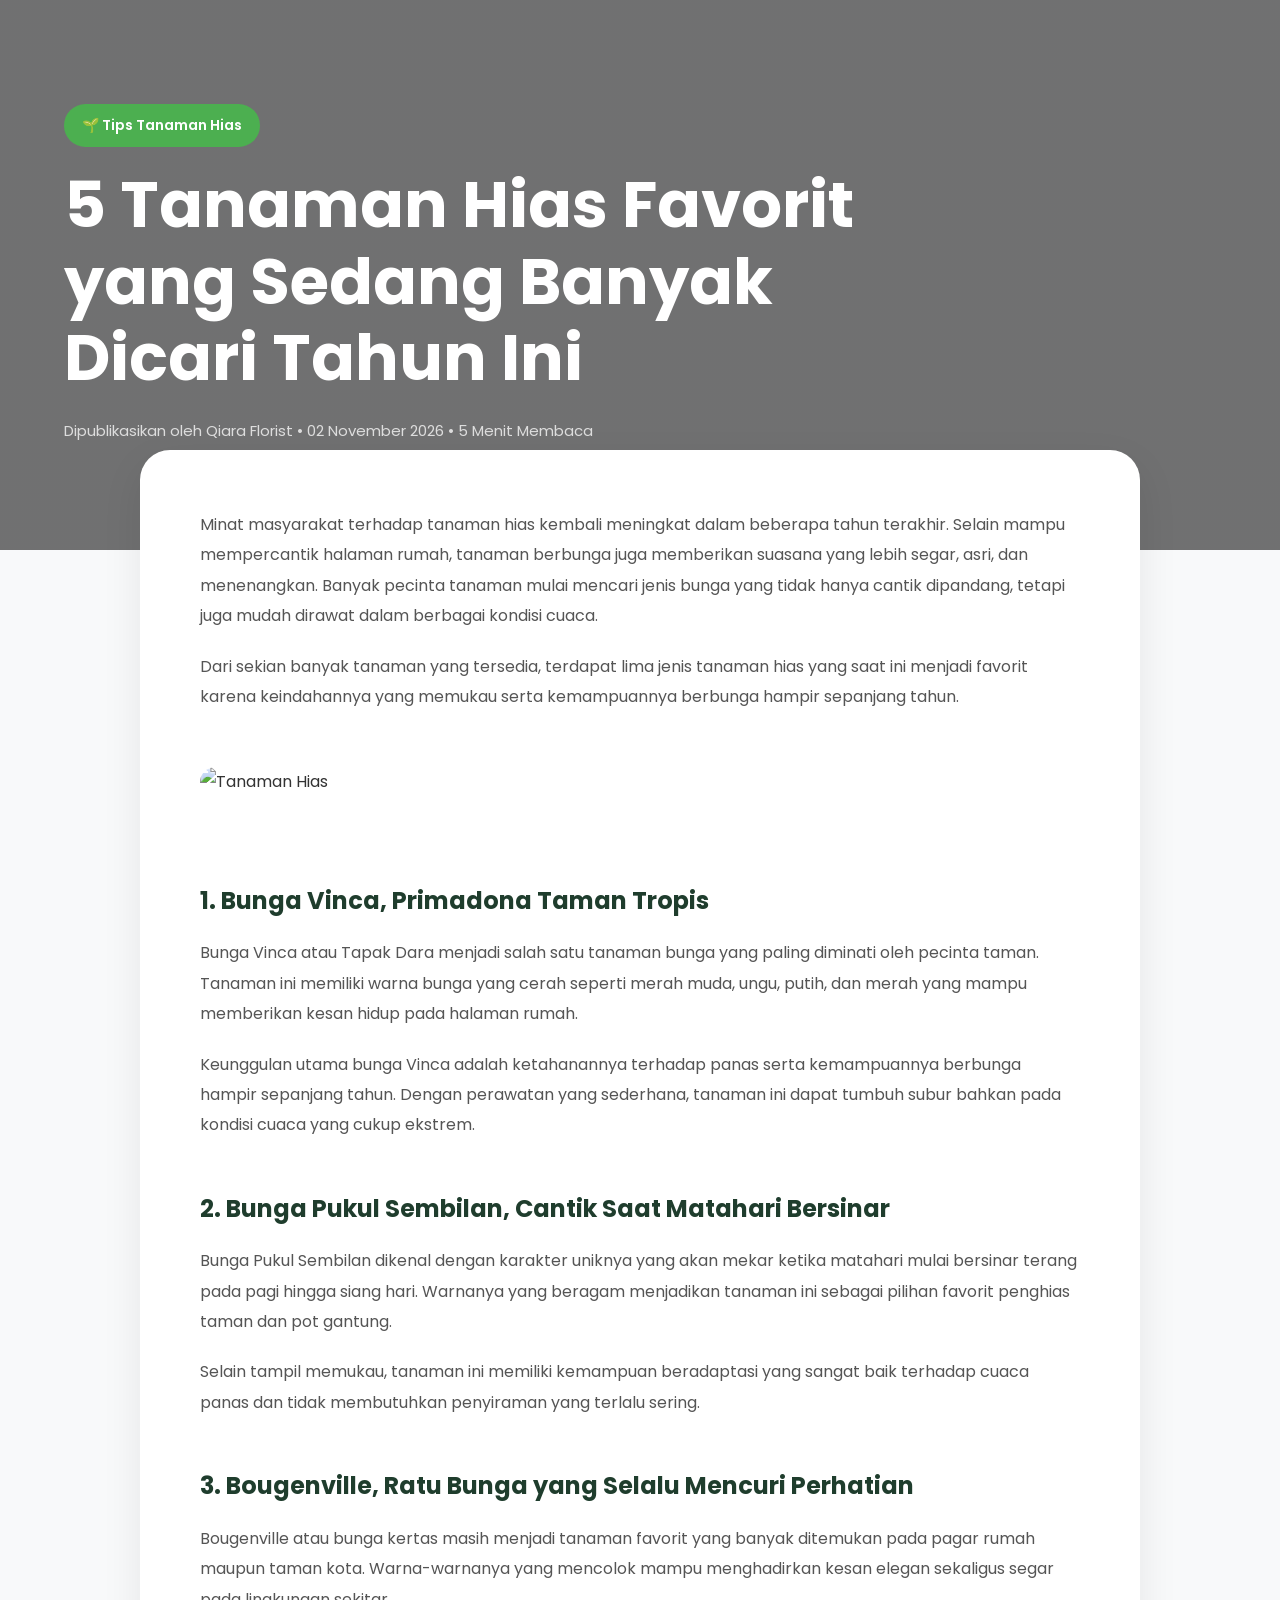
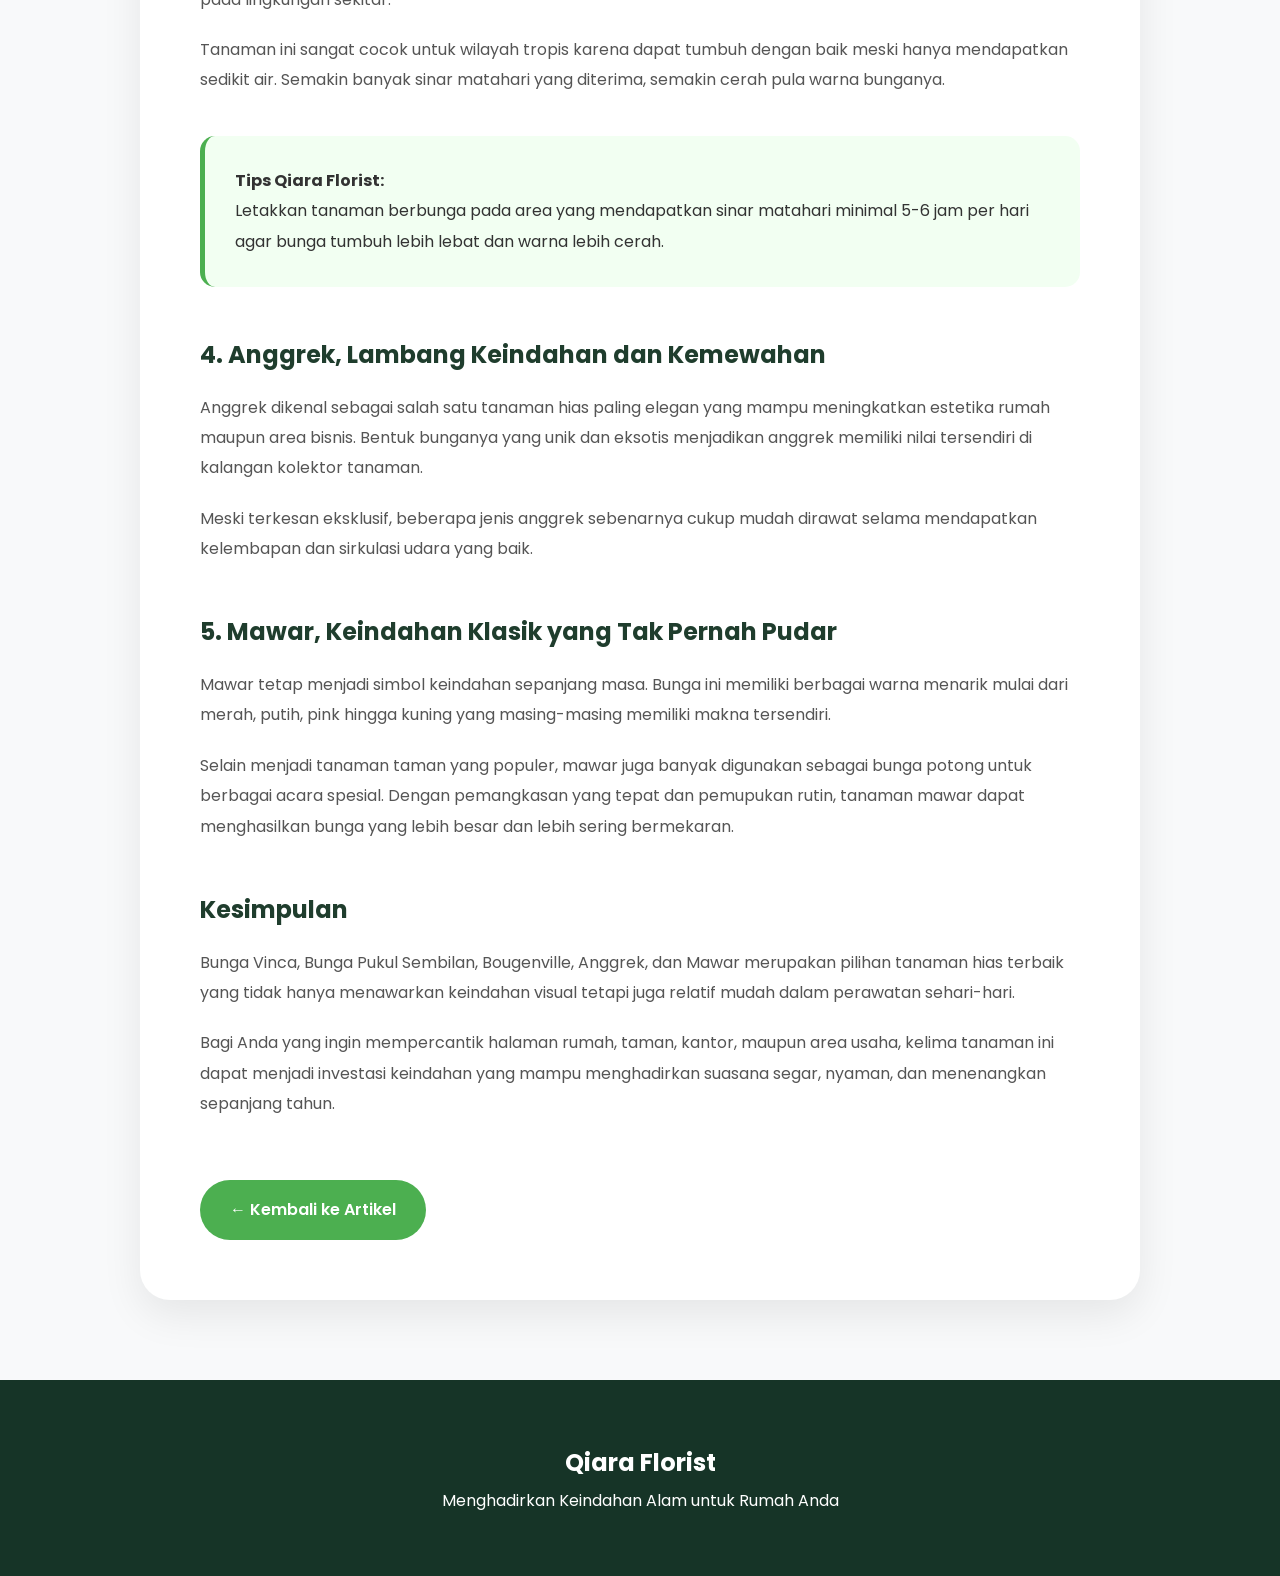
==== blog-1.html @ 611d9f4c "blog" ====
<!DOCTYPE html>
<html lang="id">
<head>
<meta charset="UTF-8">
<meta name="viewport" content="width=device-width, initial-scale=1.0">

<title>5 Tanaman Hias Favorit yang Sedang Banyak Dicari Tahun Ini | Qiara Florist</title>

<link href="https://fonts.googleapis.com/css2?family=Poppins:wght@300;400;500;600;700;800&display=swap" rel="stylesheet">

<style>

*{
    margin:0;
    padding:0;
    box-sizing:border-box;
    font-family:'Poppins',sans-serif;
}

body{
    background:#f8f9fa;
    color:#333;
    line-height:1.9;
}

a{
    text-decoration:none;
}

.article-header{
    height:550px;
    background:
    linear-gradient(
    rgba(0,0,0,.55),
    rgba(0,0,0,.55)
    ),
    url('https://images.unsplash.com/photo-1416879595882-3373a0480b5b?q=80&w=1800');
    background-size:cover;
    background-position:center;
    display:flex;
    align-items:center;
}

.header-content{
    width:90%;
    max-width:1200px;
    margin:auto;
    color:#fff;
}

.badge{
    display:inline-block;
    background:#4CAF50;
    padding:8px 18px;
    border-radius:40px;
    font-size:14px;
    margin-bottom:20px;
    font-weight:600;
}

.header-content h1{
    font-size:clamp(38px,5vw,65px);
    line-height:1.2;
    max-width:900px;
}

.meta{
    margin-top:20px;
    color:#ddd;
    font-size:15px;
}

.article{
    width:90%;
    max-width:1000px;
    background:white;
    margin:-100px auto 80px;
    padding:60px;
    border-radius:30px;
    box-shadow:0 15px 40px rgba(0,0,0,.08);
}

.article h2{
    color:#1f3d2d;
    margin-top:45px;
    margin-bottom:15px;
}

.article p{
    margin-bottom:20px;
    color:#555;
}

.article img{
    width:100%;
    border-radius:20px;
    margin:35px 0;
}

.highlight{
    background:#f2fff2;
    padding:30px;
    border-left:5px solid #4CAF50;
    margin:40px 0;
    border-radius:15px;
}

.back-btn{
    display:inline-block;
    background:#4CAF50;
    color:white;
    padding:15px 30px;
    border-radius:50px;
    margin-top:40px;
    font-weight:600;
}

.back-btn:hover{
    background:#3f9442;
}

footer{
    background:#163427;
    color:white;
    text-align:center;
    padding:60px 20px;
}

@media(max-width:768px){

.article{
    padding:30px;
}

.header-content h1{
    font-size:34px;
}

}

</style>
</head>
<body>

<section class="article-header">

    <div class="header-content">

        <div class="badge">
            🌱 Tips Tanaman Hias
        </div>

        <h1>
            5 Tanaman Hias Favorit yang Sedang Banyak Dicari Tahun Ini
        </h1>

        <div class="meta">
            Dipublikasikan oleh Qiara Florist • 02 November 2026 • 5 Menit Membaca
        </div>

    </div>

</section>

<div class="article">

    <p>
        Minat masyarakat terhadap tanaman hias kembali meningkat dalam beberapa tahun terakhir.
        Selain mampu mempercantik halaman rumah, tanaman berbunga juga memberikan suasana yang
        lebih segar, asri, dan menenangkan. Banyak pecinta tanaman mulai mencari jenis bunga
        yang tidak hanya cantik dipandang, tetapi juga mudah dirawat dalam berbagai kondisi cuaca.
    </p>

    <p>
        Dari sekian banyak tanaman yang tersedia, terdapat lima jenis tanaman hias yang saat ini
        menjadi favorit karena keindahannya yang memukau serta kemampuannya berbunga hampir
        sepanjang tahun.
    </p>

    <img src="https://images.unsplash.com/photo-1466692476868-aef1dfb1e735?q=80&w=1600" alt="Tanaman Hias">

    <h2>1. Bunga Vinca, Primadona Taman Tropis</h2>

    <p>
        Bunga Vinca atau Tapak Dara menjadi salah satu tanaman bunga yang paling diminati oleh
        pecinta taman. Tanaman ini memiliki warna bunga yang cerah seperti merah muda, ungu,
        putih, dan merah yang mampu memberikan kesan hidup pada halaman rumah.
    </p>

    <p>
        Keunggulan utama bunga Vinca adalah ketahanannya terhadap panas serta kemampuannya
        berbunga hampir sepanjang tahun. Dengan perawatan yang sederhana, tanaman ini dapat
        tumbuh subur bahkan pada kondisi cuaca yang cukup ekstrem.
    </p>

    <h2>2. Bunga Pukul Sembilan, Cantik Saat Matahari Bersinar</h2>

    <p>
        Bunga Pukul Sembilan dikenal dengan karakter uniknya yang akan mekar ketika matahari
        mulai bersinar terang pada pagi hingga siang hari. Warnanya yang beragam menjadikan
        tanaman ini sebagai pilihan favorit penghias taman dan pot gantung.
    </p>

    <p>
        Selain tampil memukau, tanaman ini memiliki kemampuan beradaptasi yang sangat baik
        terhadap cuaca panas dan tidak membutuhkan penyiraman yang terlalu sering.
    </p>

    <h2>3. Bougenville, Ratu Bunga yang Selalu Mencuri Perhatian</h2>

    <p>
        Bougenville atau bunga kertas masih menjadi tanaman favorit yang banyak ditemukan pada
        pagar rumah maupun taman kota. Warna-warnanya yang mencolok mampu menghadirkan kesan
        elegan sekaligus segar pada lingkungan sekitar.
    </p>

    <p>
        Tanaman ini sangat cocok untuk wilayah tropis karena dapat tumbuh dengan baik meski
        hanya mendapatkan sedikit air. Semakin banyak sinar matahari yang diterima, semakin
        cerah pula warna bunganya.
    </p>

    <div class="highlight">
        <strong>Tips Qiara Florist:</strong><br>
        Letakkan tanaman berbunga pada area yang mendapatkan sinar matahari minimal
        5-6 jam per hari agar bunga tumbuh lebih lebat dan warna lebih cerah.
    </div>

    <h2>4. Anggrek, Lambang Keindahan dan Kemewahan</h2>

    <p>
        Anggrek dikenal sebagai salah satu tanaman hias paling elegan yang mampu meningkatkan
        estetika rumah maupun area bisnis. Bentuk bunganya yang unik dan eksotis menjadikan
        anggrek memiliki nilai tersendiri di kalangan kolektor tanaman.
    </p>

    <p>
        Meski terkesan eksklusif, beberapa jenis anggrek sebenarnya cukup mudah dirawat selama
        mendapatkan kelembapan dan sirkulasi udara yang baik.
    </p>

    <h2>5. Mawar, Keindahan Klasik yang Tak Pernah Pudar</h2>

    <p>
        Mawar tetap menjadi simbol keindahan sepanjang masa. Bunga ini memiliki berbagai warna
        menarik mulai dari merah, putih, pink hingga kuning yang masing-masing memiliki makna
        tersendiri.
    </p>

    <p>
        Selain menjadi tanaman taman yang populer, mawar juga banyak digunakan sebagai bunga
        potong untuk berbagai acara spesial. Dengan pemangkasan yang tepat dan pemupukan rutin,
        tanaman mawar dapat menghasilkan bunga yang lebih besar dan lebih sering bermekaran.
    </p>

    <h2>Kesimpulan</h2>

    <p>
        Bunga Vinca, Bunga Pukul Sembilan, Bougenville, Anggrek, dan Mawar merupakan pilihan
        tanaman hias terbaik yang tidak hanya menawarkan keindahan visual tetapi juga relatif
        mudah dalam perawatan sehari-hari.
    </p>

    <p>
        Bagi Anda yang ingin mempercantik halaman rumah, taman, kantor, maupun area usaha,
        kelima tanaman ini dapat menjadi investasi keindahan yang mampu menghadirkan suasana
        segar, nyaman, dan menenangkan sepanjang tahun.
    </p>

    <a href="index.html" class="back-btn">
        ← Kembali ke Artikel
    </a>

</div>

<footer>
    <h2>Qiara Florist</h2>
    <p>Menghadirkan Keindahan Alam untuk Rumah Anda</p>
</footer>

</body>
</html>
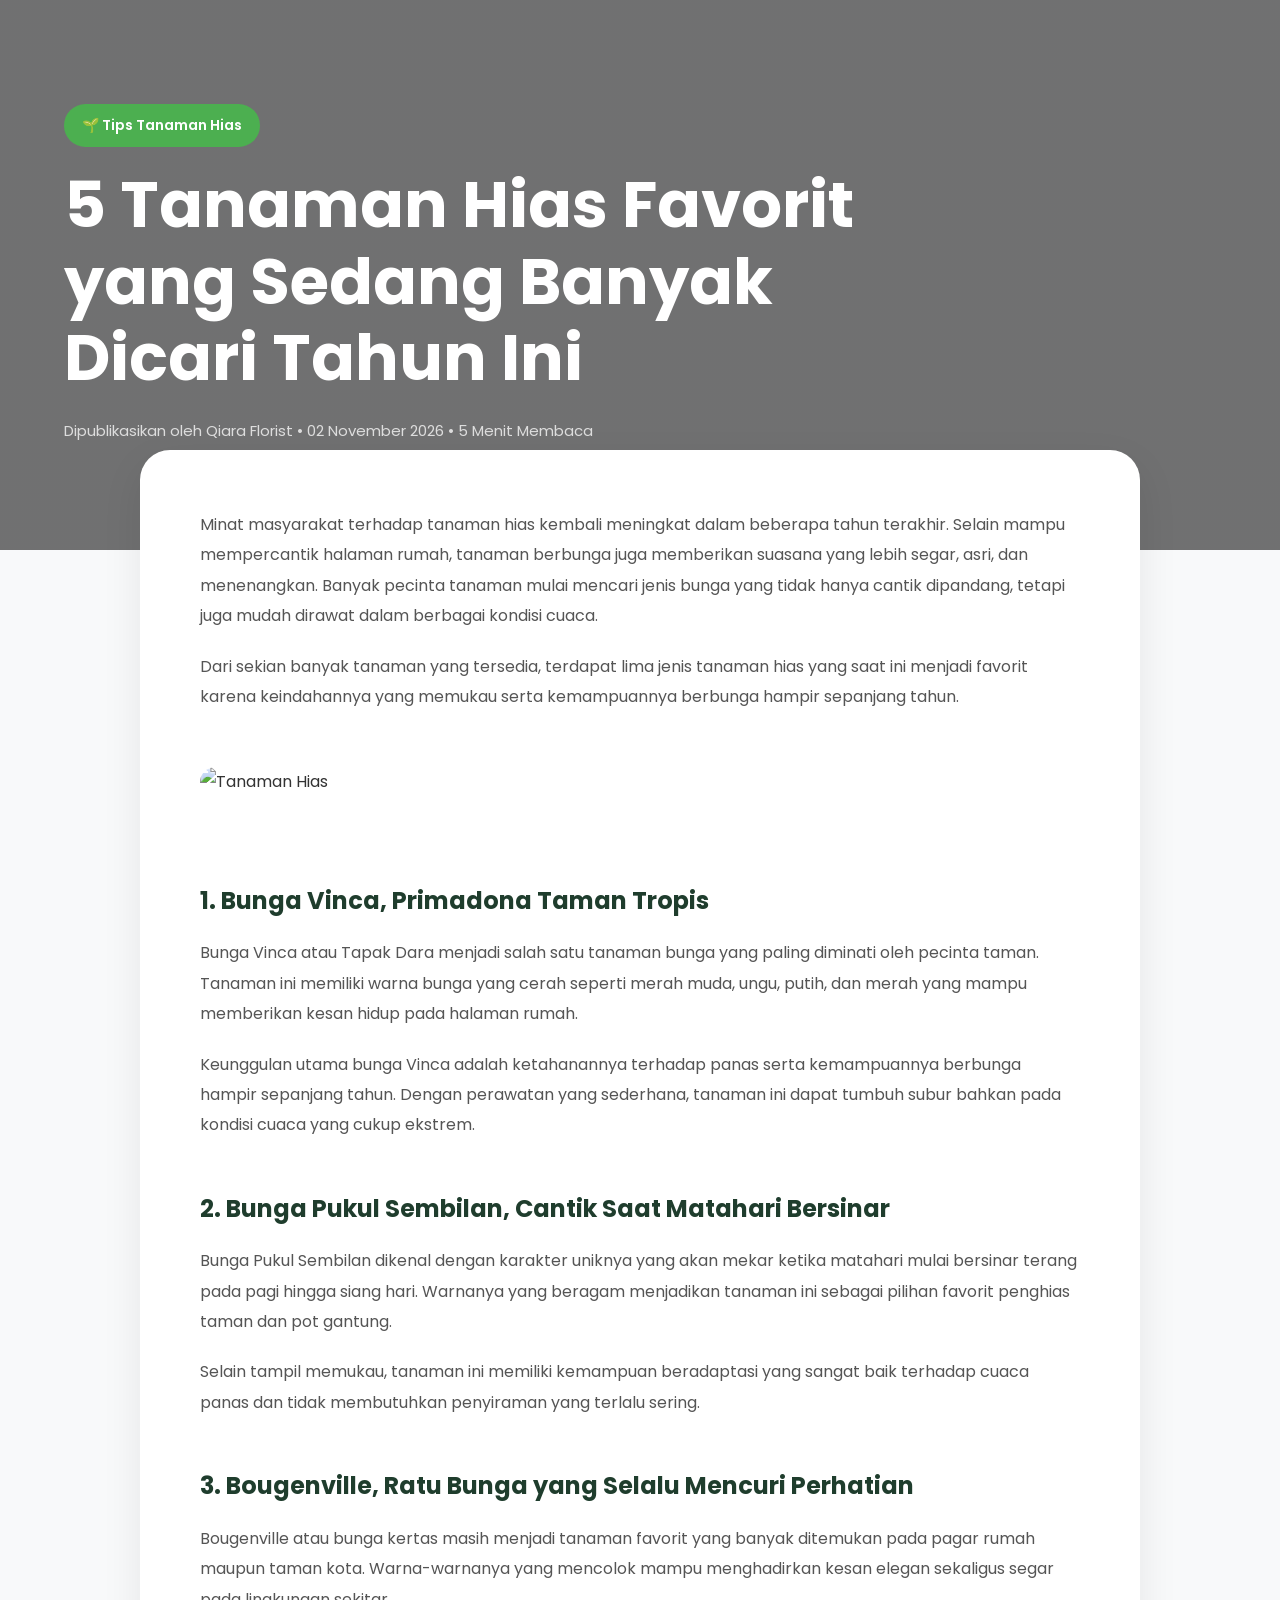
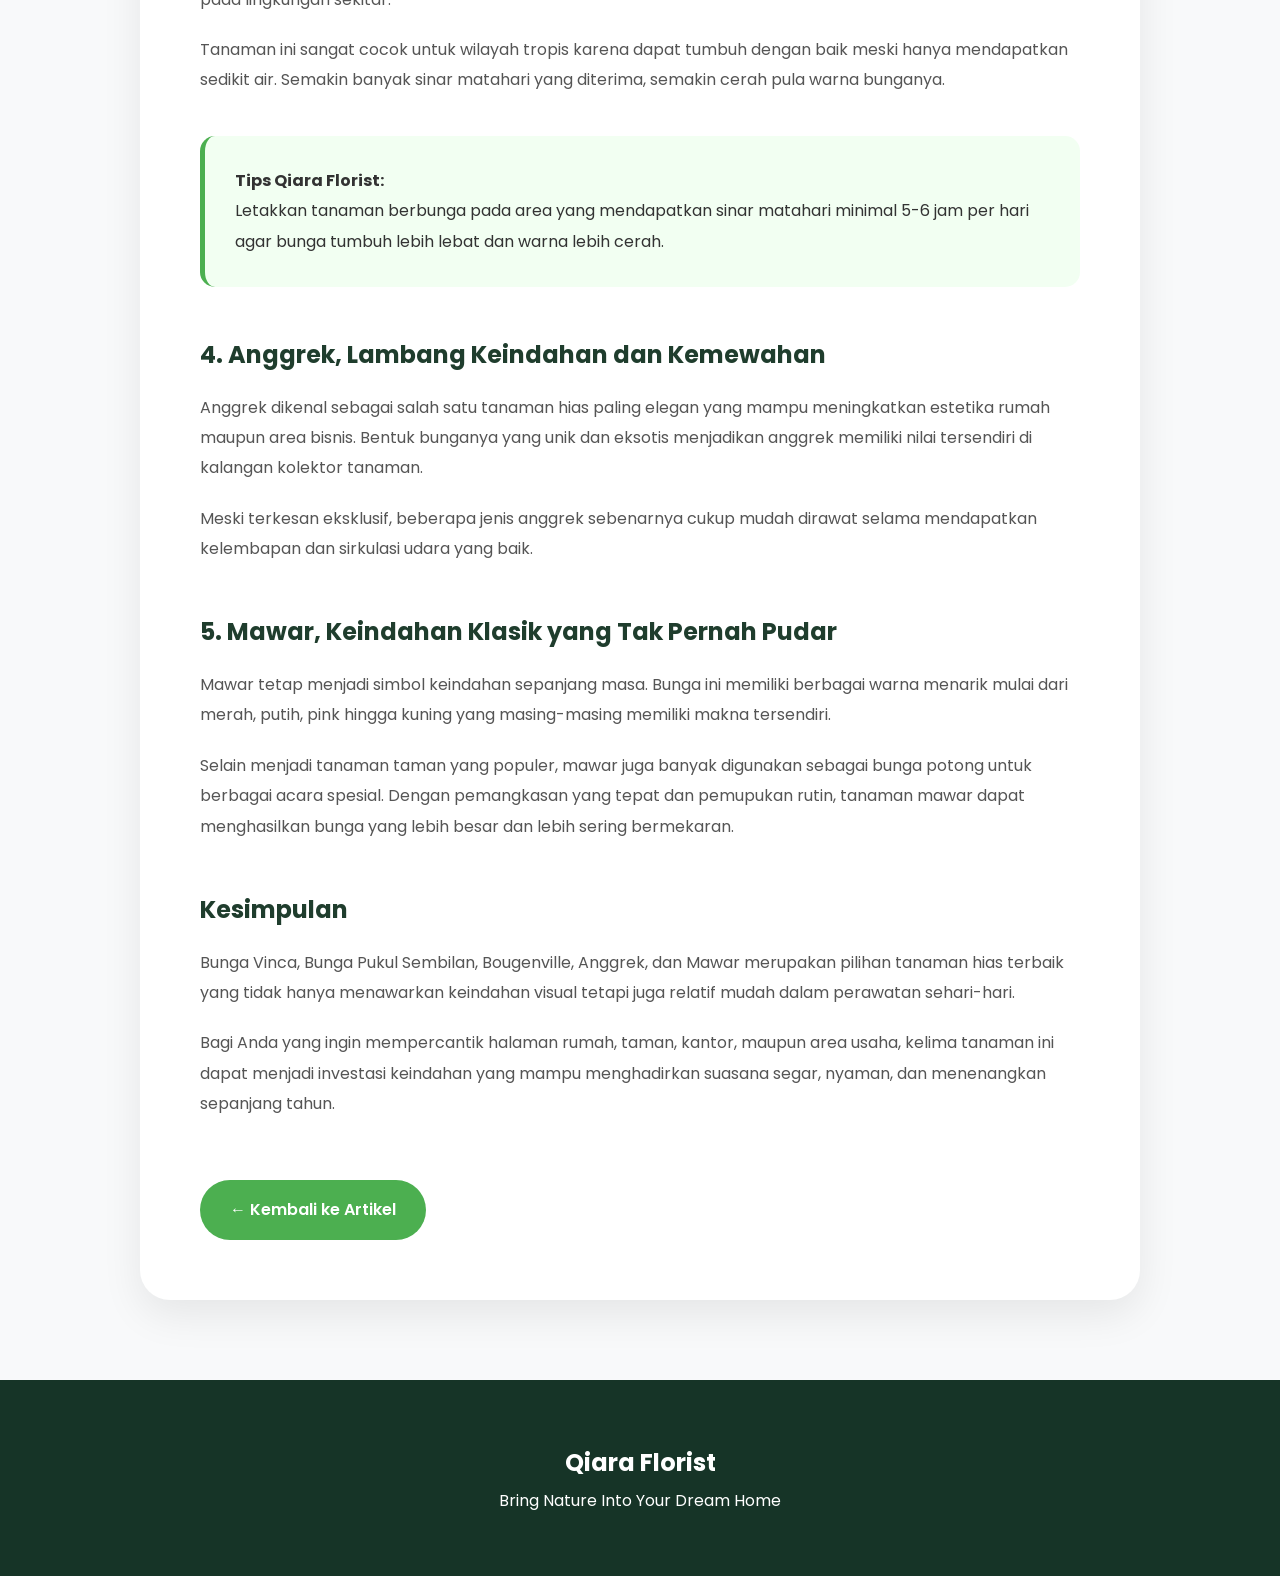
==== commit 8c713b13: "djksadjka" ====
--- a/blog-1.html
+++ b/blog-1.html
@@ -275,7 +275,7 @@
 
 <footer>
     <h2>Qiara Florist</h2>
-    <p>Menghadirkan Keindahan Alam untuk Rumah Anda</p>
+    <p>Bring Nature Into Your Dream Home</p>
 </footer>
 
 </body>
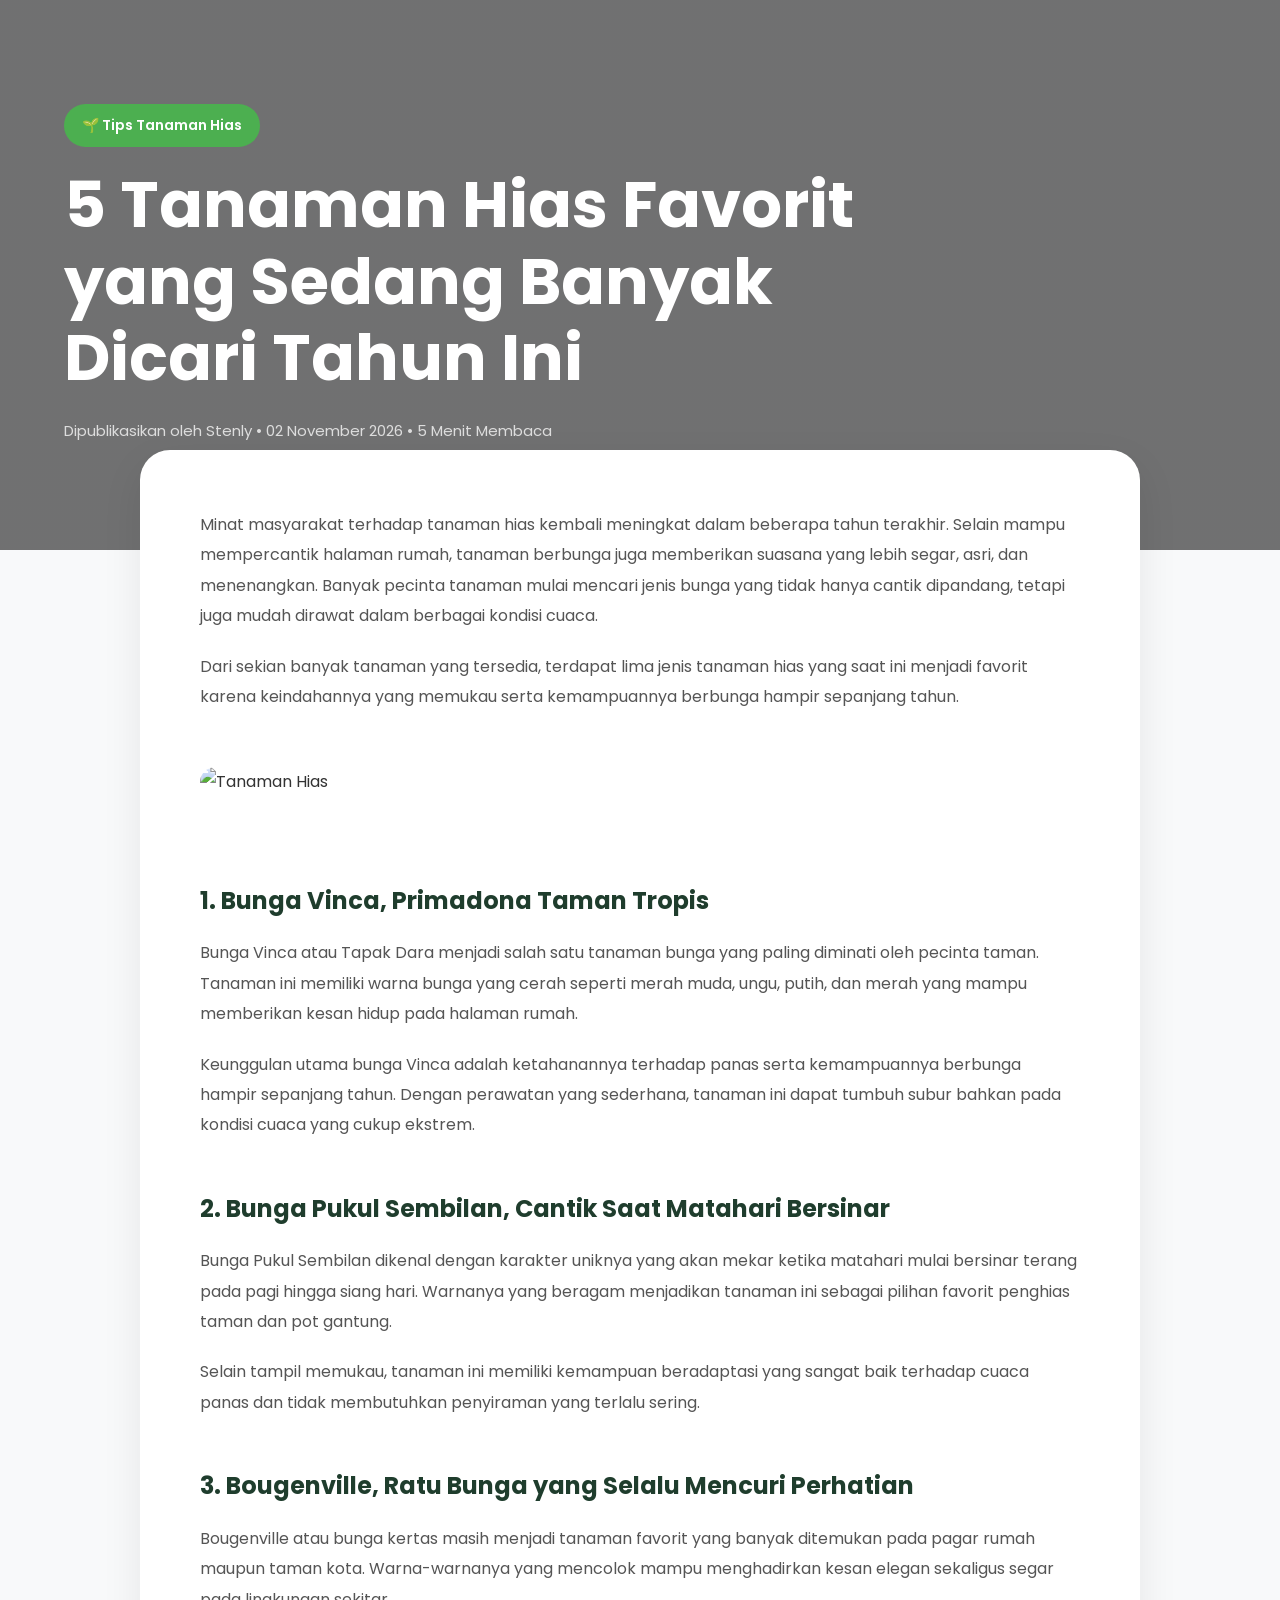
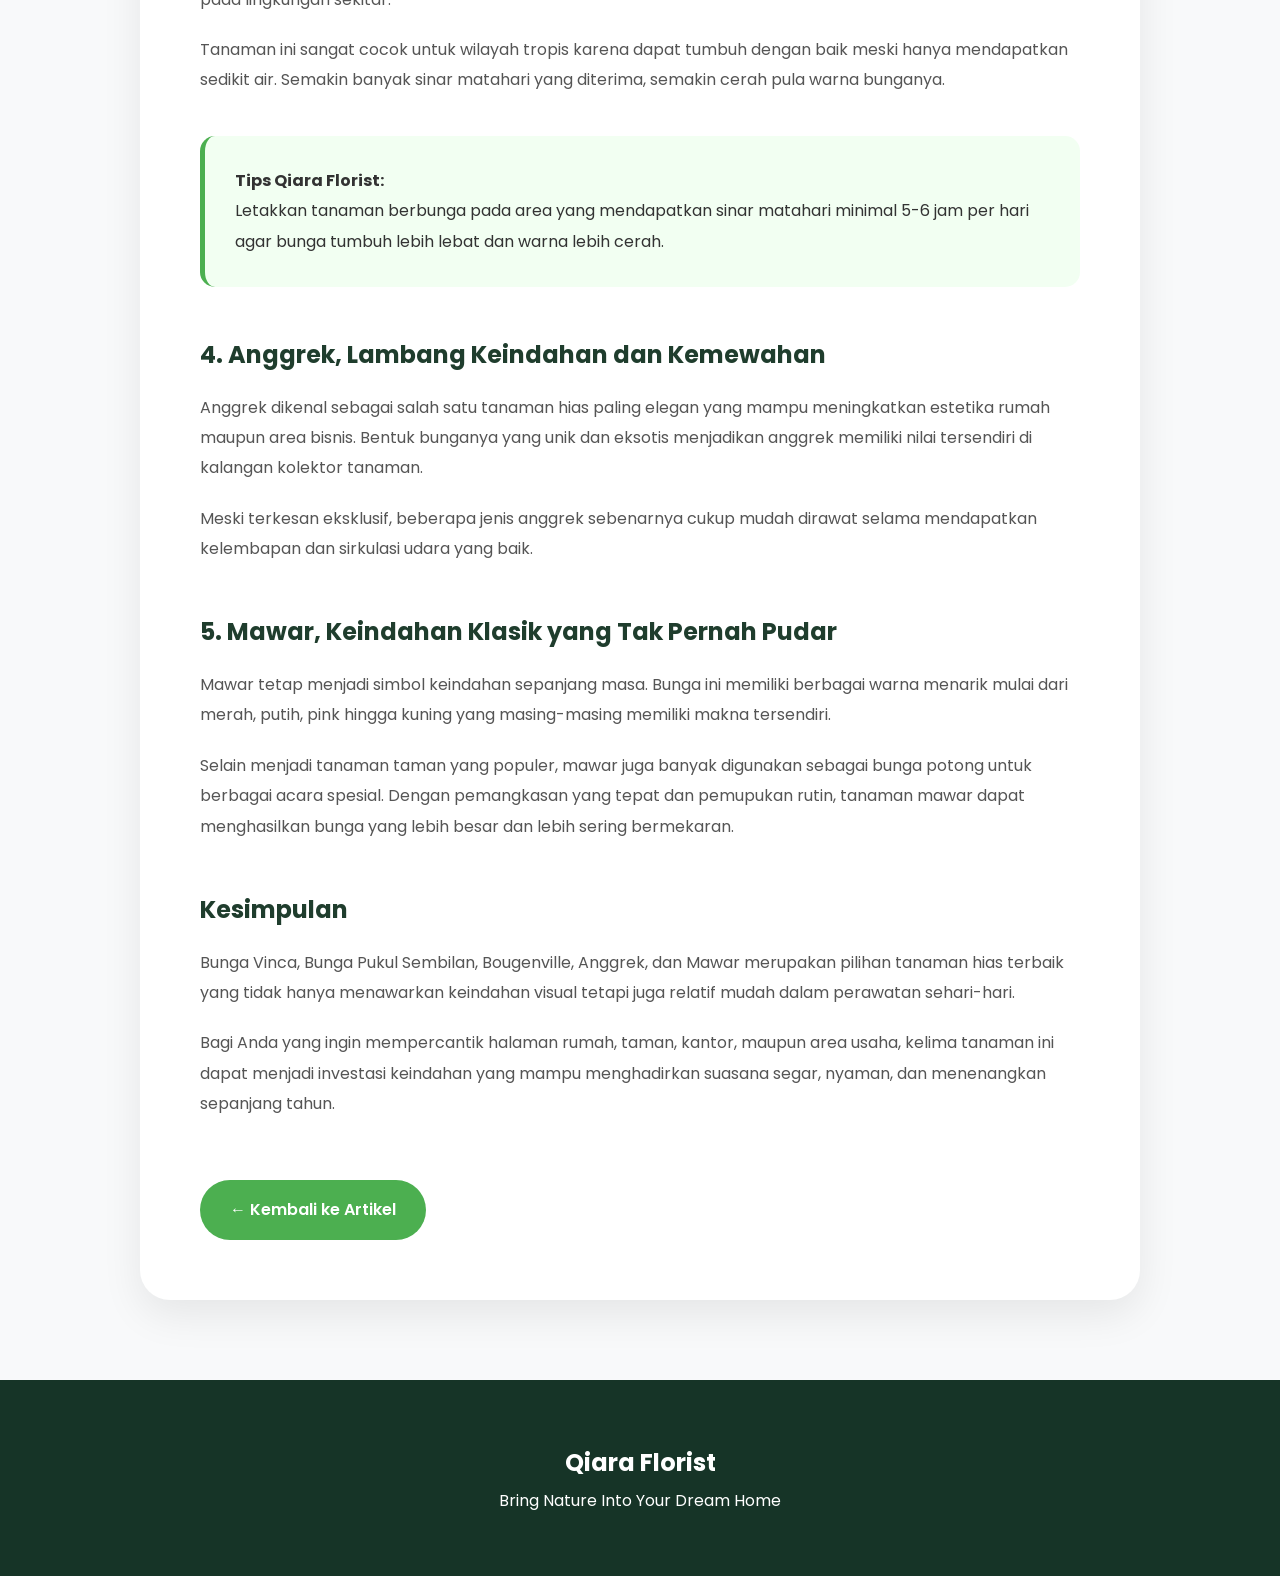
==== commit 7d24877a: "meta" ====
--- a/blog-1.html
+++ b/blog-1.html
@@ -155,7 +155,7 @@
         </h1>
 
         <div class="meta">
-            Dipublikasikan oleh Qiara Florist • 02 November 2026 • 5 Menit Membaca
+            Dipublikasikan oleh Stenly • 02 November 2026 • 5 Menit Membaca
         </div>
 
     </div>
